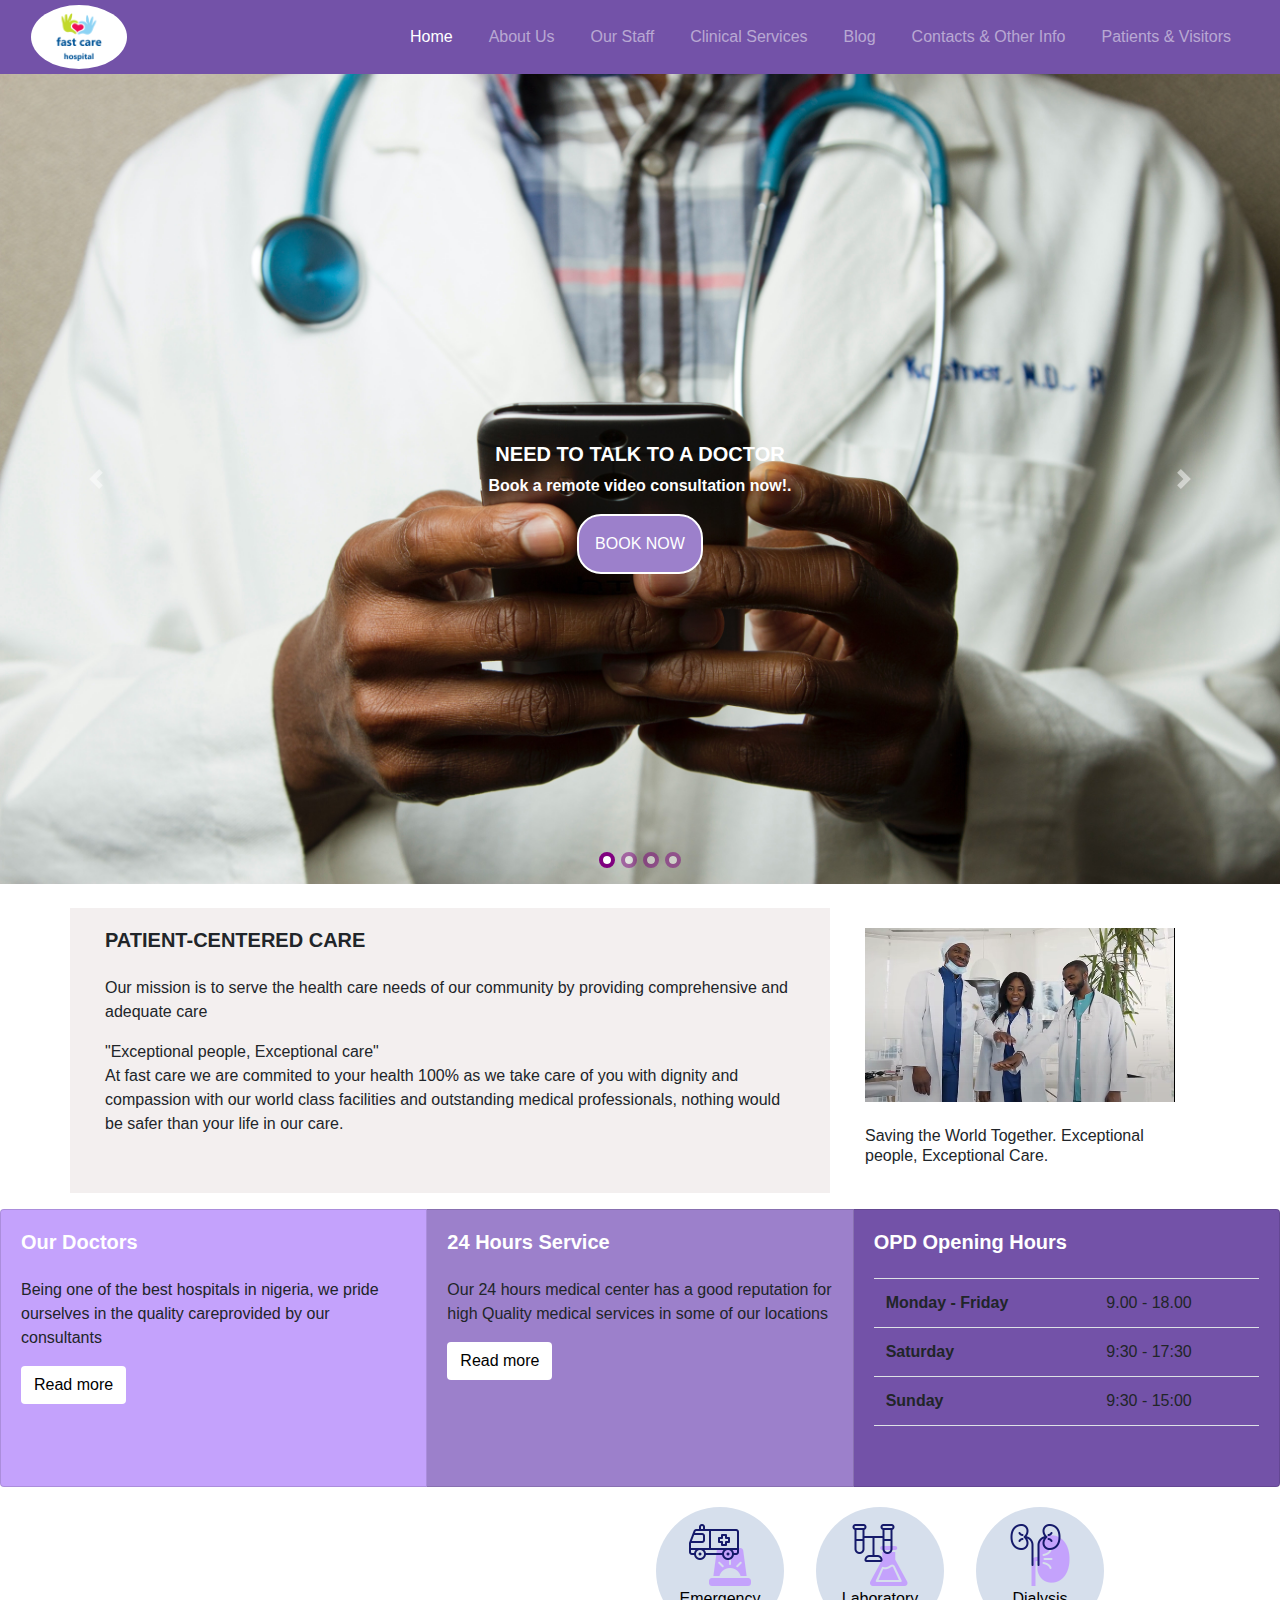
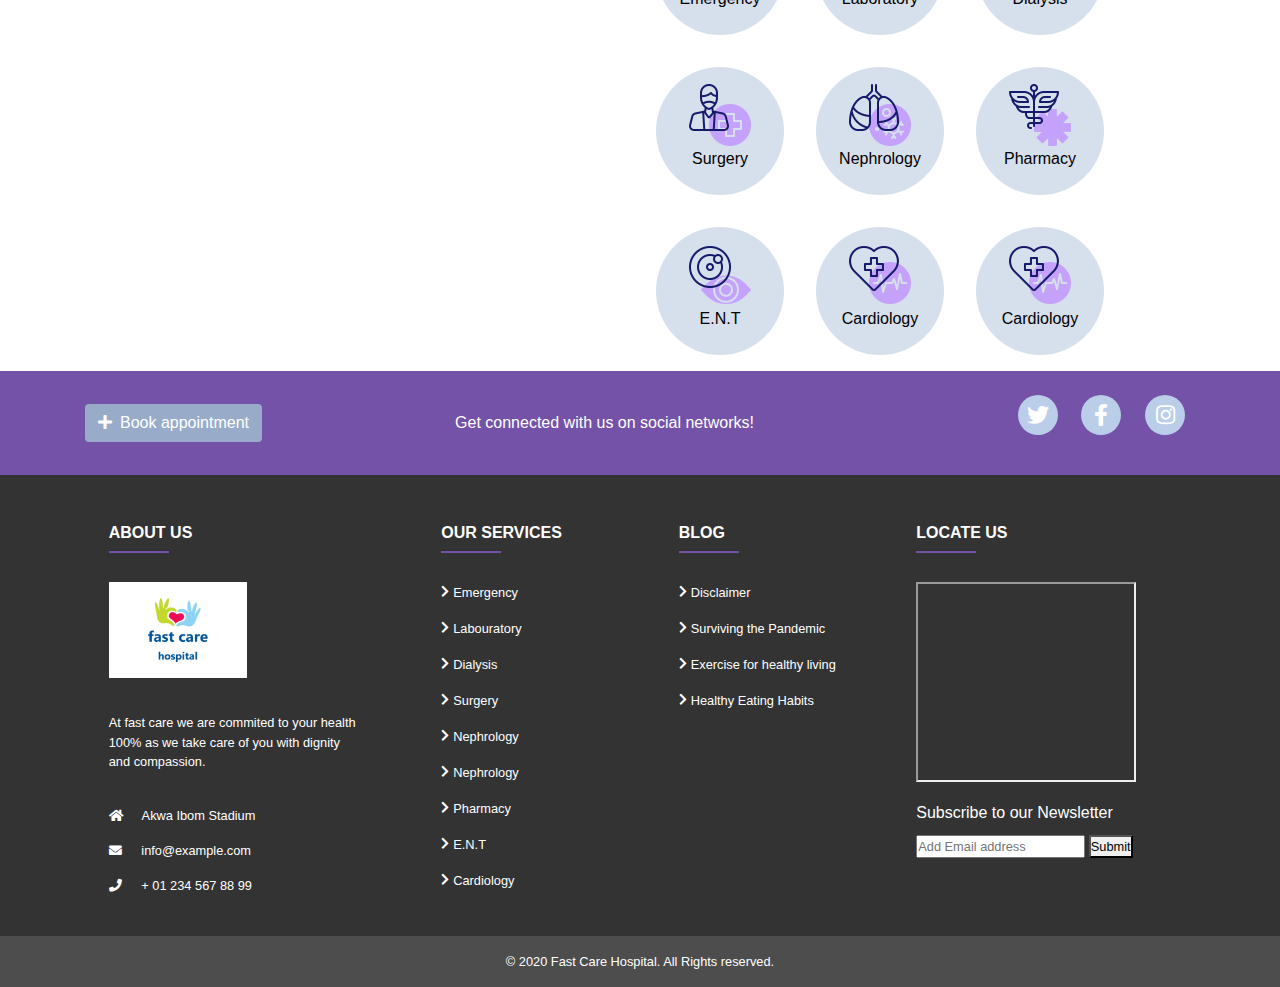
==== index.html @ 4c06788c "hospital website" ====
<!DOCTYPE html>
<html lang="en">
<head>
    <meta charset="UTF-8">
    <meta name="viewport" content="width=device-width, initial-scale=1.0">
    <title>FAST CARE HOSPITAL</title>
    <link rel="stylesheet" href="css/bootstrap.min.css">
    <link rel="stylesheet" href="css/stylesheet.css">
    <link rel="stylesheet" href="fontawesome/css/all.min.css">
</head>

<body>
  <header >
    <!-- NavBar - basic navigation headers at top of page-->
        <nav class="navbar navbar-expand-lg navbar-default navbar-static-top navbar-custom Pcolor navbar-dark py-0">
            <div class="container-fluid">
            <a class="navbar-brand logo" href="../index.html"> <img src="../images/Logo 1.png" alt="logo1" > </a>
                <button class="navbar-toggler" type="button" data-toggle="collapse" data-target="#navbarSupportedContent" aria-controls="navbarSupportedContent" aria-expanded="false" aria-label="Toggle navigation">
                        <span class="navbar-toggler-icon"></span>  
                </button>
                    <div  id="navbarSupportedContent" class="collapse navbar-collapse">
                        <ul class="navbar-nav ml-auto"> 
                            <li class="nav-item">
                                <a class="nav-link  active" href="#">Home 
                                    <span class="sr-only">(current)</span>
                                </a>      
                            </li>      
                            <li class="nav-item">        
                               <a class="nav-link" href="html pages/aboutUs.html">About Us</a>
                            </li>      
                            <li class="nav-item ">        
                                <a class="nav-link" href="html pages/staff.html">Our Staff</a>      
                            </li>  
                            <li class="nav-item">        
                                <a class="nav-link" href="html pages/clinicalServices.html">Clinical Services</a>      
                            </li>
                            <li class="nav-item ">        
                                <a class="nav-link" href="html pages/blog.html">Blog</a>      
                            </li>
                            <li class="nav-item dropdown ">        
                              <a class="nav-link" data-toggle="dropdown" href="#" role = "button" aria-haspopup="true" aria-expanded="false">Contacts & Other Info</a> 
                              <div class="dropdown-menu" >
                                <a class="dropdown-item" href="html pages/contacts.html">Contacts</a>
                                <a class="dropdown-item" href="html pages/FAQ.html">FAQ</a>
                              </div>     
                          </li>    
                            <li class="nav-item dropdown">               
                              <a class="nav-link" data-toggle="dropdown" href="#" role = "button" aria-haspopup="true" aria-expanded="false">Patients & Visitors</a>
                              <div class="dropdown-menu" >
                                <a class="dropdown-item" href="html pages/patientsVisitors.html">Patients & Visitors</a>
                                <a class="dropdown-item" href="html pages/facliltyHub.html">Facility Hub</a>
                              </div>   
                          </li>   
                        </ul>    
                    </div> 
                </div> 
            </nav>
        </header>
    

    <section>
    <!--with captions-->
    <div id="carouselExampleCaptions" class="carousel slide" data-ride="carousel">
        <ol class="carousel-indicators">
          <li data-target="#carouselExampleCaptions" data-slide-to="0" class="active"></li>
          <li data-target="#carouselExampleCaptions" data-slide-to="1"></li>
          <li data-target="#carouselExampleCaptions" data-slide-to="2"></li>
          <li data-target="#carouselExampleCaptions" data-slide-to="4"></li>
        </ol>
        <div class="carousel-inner ">
          <div class="carousel-item active ">
            <img src="images/PhoneDoctor.jpg" class="d-block w-100" alt="phone doctor">
            <div class="carousel-caption carousel-tags">
              <h5>NEED TO TALK TO A DOCTOR</h5>
              <p>Book a remote video consultation now!.</p>
              <a class="btn"> BOOK NOW</a>
            </div>
          </div>
          <div class="carousel-item">
            <img src="images/Covid.jpg" class="d-block w-100" alt="covid 19">
            <div class="carousel-caption">
              <a class="btn carousel-tags"> CORONA VIRUS HEALTH INFORMATION</a>
            </div>
          </div>
          <div class="carousel-item">
            <img src="images/Enviroment3.jpg" class="d-block w-100" alt="emergency">
            <div class="carousel-caption">
              <h5>SERENE AND CONDUSIVE ENVIROMENT</h5>
              <p>Our facility is top class and facilitates quick recovery fo our patients.</p>
            </div>
          </div>
          <div class="carousel-item">
            <img src="images/Ambulance.jpg" class="d-block w-100" alt="ambulance">
            <div class="carousel-caption">
                <h5>QUICK AND RELIABLE SERVICES</h5>
                <p>Open to your needs 24/7</p>
            </div>
          </div>
        </div>
        <a class="carousel-control-prev" href="#carouselExampleCaptions" role="button" data-slide="prev">
          <span class="carousel-control-prev-icon" aria-hidden="true"></span>
          <span class="sr-only">Previous</span>
        </a>
        <a class="carousel-control-next" href="#carouselExampleCaptions" role="button" data-slide="next">
          <span class="carousel-control-next-icon" aria-hidden="true"></span>
          <span class="sr-only">Next</span>
        </a>
      </div>   
     </section>

     <section class="one container">
        <div class="row mt-4">
          <div class="col-sm-8 bg">
              <div class="card-body">
                <h5 class="card-title">PATIENT-CENTERED CARE</h5>
                <p class="card-text">Our mission is to serve the health care needs of our community by providing comprehensive and adequate care</p>
                <p class="card-text">"Exceptional people, Exceptional care" <br> At fast care we are commited to your health 100% as we take care of you with dignity and compassion with our world class facilities and outstanding medical professionals, nothing would be safer than your life in our care.</p>
              </div>
          </div>
          <div class="col-sm-4">
            <div class="card-body">
            <div class="embed-responsive embed-responsive-16by9 ">
                <iframe class="embed-responsive-item"  src="images/videoblocks-portrait-of-african-young-team-of-smiling-doctors-looking-at-camera-in-medical-office_bteg1dcnr__ad4d819f12d268a70659f2bb6237ad48__P360.mp4"  allowfullscreen></iframe>
              </div>
                <h6 class="mt-4">Saving the World Together. <span class="card-text">Exceptional people, Exceptional Care.</span></h6>
            </div>
          </div>
        </div>
      </section>
 
    <section class="Two">       
      <div class="card-group">
          <div class="card Bcolor">
            <div class="card-body">
              <h5 class="card-title">Our Doctors</h5>
              <p class="card-text">Being one of the best hospitals in nigeria, we pride ourselves in the quality careprovided by our consultants</p>
              <a href="#" class="btn">Read more</a>
            </div>
        </div>
          <div class="card Scolor">
            <div class="card-body">
              <h5 class="card-title">24 Hours Service</h5>
              <p class="card-text"> Our 24 hours medical center has a good reputation for high Quality medical services in some of our locations</p>
              <a href="#" class="btn">Read more</a>
            </div>
        </div>
          <div class="card Pcolor">
            <div class="card-body">
              <h5 class="card-title">OPD Opening Hours</h5>
                <table class="table ">
                <tbody>
                  <tr>
                    <th scope="row">Monday - Friday</th>
                    <td>9.00 - 18.00</td>
                  </tr>
                  <tr>
                    <th scope="row">Saturday</th>
                    <td>9:30 - 17:30</td>
                  </tr>
                  <tr>
                    <th scope="row">Sunday</th>
                    <td>9:30 - 15:00</td>
                  </tr>
                  <tr>
                  <th></th>
                  <td></td>
                  </tr>
                </tbody>
              </table>
          </div>
        </div>
      </div>
    </section>

   
   
    <section class="services ">
      <div class="container ">
      <div class="row">
        <div class="col-lg-6 col-md-3 col-sm-0"></div>

        <div class="col-lg-6 col-md-9 col-sm-12 semi">
        <div class=" circle row">  
          <div class="" >
              <a href="" ><img src="icons/001-ambulance.png" class="" alt="emergency">Emergency</a>
          </div>
          <div class="">
              <a href=""><img src="icons/023-test tube.png" class="" alt="">Laboratory</a>
          </div>
          <div class="">
              <a href=""><img src="icons/014-kidneys.png" class="" alt="">Dialysis</a>
          </div>
          <div class="">
              <a href=""><img src="icons/007-doctor.png" class="" alt="">Surgery</a>
          </div>
          <div class="">
              <a href=""><img src="icons/016-human lungs.png" class="" alt="">Nephrology</a>
          </div>
          <div class="">
              <a href=""><img src="icons/020-pharmacy.png" class="" alt="">Pharmacy</a>
          </div>
          <div class="">
              <a href=""><img src="icons/009-eye.png" class="" alt="">E.N.T</a>
          </div>
          <div class="">
            <a href=""><img src="icons/011-heart beat.png" class="" alt="">Cardiology</a>
          </div>
          <div class="">
            <a href=""><img src="icons/011-heart beat.png" class="" alt="">Cardiology</a>
          </div>
        </div>
      </div>
    </div>
  </div>
    </div>
    </section>

  
<!-- Footer -->
<footer class="page-footer">

  <div class="footer-connect">
    <div class="container">

      <div class="row py-4 d-flex align-items-center">

       <div class="col-md-4 col-lg-3 text-center text-md-left mb-4 mb-md-0" > 
            <a href="" class="btn"><i class=" fa fa-plus mr-2 "></i>Book appointment</a>
      </div>

        <div class="col-md-3 col-lg-5 text-center text-md-center mb-4 mb-md-0">
          <h6 class="mb-0 ml-md-4">Get connected with us on social networks!</h6>
        </div>

        <div class="col-md-5 col-lg-4 text-center text-md-right">     
    <ul class=" social-network social-circle">
     
        <li>
            <a href="" class="icoTwitter">
              <i class="fab fa-twitter"> </i>
            </a>
        </li>
        
        <li>
          <a href="" class="icoFacebook">
            <i class="fab fa-facebook-f "></i>
          </a>
        </li>
      <li>
        <a href="" class="icoInstagram">
          <i class="fab fa-instagram"> </i>
        </a>
      </li> 
    </ul>

        </div>
      </div>
    </div>
  </div>

  <div class="container text-center text-md-left mt-5">
    <div class="row mt-3">
      <div class="col-md-4 col-lg-4 col-xl-3 mx-auto mb-4">
        <h6 class="text-uppercase font-weight-bold">About Us</h6>
        <hr class="deep-purple accent-2 mb-4 mt-0  mx-auto">
        <p class="logo"><img src="images/Logo 1.png" alt=""></p>
        <br>
        <p>At fast care we are commited to your health 100% as we take care of you with dignity and compassion.</p>
        <br>
        <p>
          <i class="fas fa-home mr-3"></i> Akwa Ibom Stadium</p>
        <p>
          <i class="fas fa-envelope mr-3"></i> info@example.com</p>
        <p>
          <i class="fas fa-phone mr-3"></i> + 01 234 567 88 99</p>
      
      
      </div>
      

      <div class="col-md-3 col-lg-2 col-xl-2 mx-auto mb-4">
        <h6 class="text-uppercase font-weight-bold">Our Services</h6>
        <hr class="deep-purple accent-2 mb-4 mt-0 mx-auto">
              
        <p>
          <a href="#"><i class="fa fa-chevron-right mr-1"></i>Emergency</a>
        </p>
        <p>
          <a href="#"><i class="fa fa-chevron-right mr-1"></i>Labouratory</a>
        </p>
        <p>
          <a href="#"><i class="fa fa-chevron-right mr-1"></i>Dialysis</a>
        </p>
        <p>
          <a href="#"><i class="fa fa-chevron-right mr-1"></i>Surgery</a>
        </p>
        <p>
          <a href="#"><i class="fa fa-chevron-right mr-1"></i>Nephrology</a>
        </p>
        <p>
          <a href="#"><i class="fa fa-chevron-right mr-1"></i>Nephrology</a>
        </p>
        <p>
          <a href="#"><i class="fa fa-chevron-right mr-1"></i>Pharmacy</a>
        </p>
        <p>
          <a href="#"><i class="fa fa-chevron-right mr-1"></i>E.N.T</a>
        </p>
        <p>
          <a href="#"><i class="fa fa-chevron-right mr-1"></i>Cardiology</a>
        </p>   
      </div>

      <div class="col-md-2 col-lg-2 col-xl-2 mx-auto mb-4 ">
        <h6 class="text-uppercase font-weight-bold">Blog</h6>
        <hr class="deep-purple accent-2 mb-4 mt-0  mx-auto">
        <p>
          <a href="#"><i class="fa fa-chevron-right mr-1"></i>Disclaimer</a>
        </p>
        <p>
          <a href="#"><i class="fa fa-chevron-right mr-1"></i>Surviving the Pandemic</a>
        </p>
        <p>
          <a href="#"><i class="fa fa-chevron-right mr-1"></i>Exercise for healthy living</a>
        </p>
        <p>
          <a href="#"><i class="fa fa-chevron-right mr-1"></i>Healthy Eating Habits</a>
        </p>
      </div>
  
      <div class="col-md-3 col-lg-3 col-xl-3 mx-auto mb-md-0 mb-4">
        <h6 class="text-uppercase font-weight-bold">Locate us</h6>
        <hr class="deep-purple accent-2 mb-4 mt-0 mx-auto">
        
        <p id="map">
          <iframe src="https://www.google.com/maps/embed?pb=!1m18!1m12!1m3!1d3974.5856687012306!2d7.884868414820734!3d5.008262640308209!2m3!1f0!2f0!3f0!3m2!1i1024!2i768!4f13.1!3m3!1m2!1s0x1067f8a695726a3d%3A0x81fc06db3eb69f48!2sGodswill%20Akpabio%20International%20Stadium!5e0!3m2!1sen!2sng!4v1599742621683!5m2!1sen!2sng" height="200" width="220" aria-hidden="false" tabindex="0"></iframe></p>
        </p> 
        <p>
          <form >
            <h6>Subscribe to our Newsletter</h6>
              <input type="text" placeholder="Add Email address">
              <button class="mt-1">Submit</button>
          </form>
        </p>
      </div>
    </div>
  </div>

  <!-- Copyright -->
  <div class="footer-copyright text-center py-3">© 2020 Fast Care Hospital. All Rights reserved.
  </div>
</footer>

<script src="js/hospital.js"></script>
<script src="js/jquery-3.5.1.min.js"></script>
<script src="js/popper.min.js"></script>
<script src="js/bootstrap.min.js"></script>   
</body>
</html>
---- css/stylesheet.css ----
*,
*:before,
*:after{
  margin: 0;
  padding: 0;
  box-sizing: border-box;
}
body{
  font-size: 1rem;
  font-family: 'Montserrat', "Helvetica Neue", Helvetica, Arial, sans-serif;
}

.Pcolor{
  background: #7352a8;
}
.Scolor{
  background:#9c80cb;
}
.Bcolor{
  background:#c4a2fc;
}
.bg {
  background: rgb(243, 239, 239);
}
.btn{
  background:white ;
  color: black;
}

.bold{
  font-weight:bold;
  margin-right: 0.5rem;
}

/**************************************************
    * INDEX PAGE*
***************************************************/
/*NavBar*/ 
.navbar img{
  background:white;
  padding:0.5rem ;
  height: 4rem;
  border-radius: 50%;
}

.navbar-nav li a:hover,
.navbar-brand_custom:hover {
  color: #fff !important;
}
.dropdown {
  position: relative;
}

.dropdown-menu {
  display: none;
  position: absolute;
  top: 2rem;
  background-color: #f1f1f1;
  min-width: 100%;
  box-shadow: 0px 8px 16px 0px rgba(0,0,0,0.2);
  z-index: 1;
}

.dropdown:hover
.dropdown-menu {
  display: block;
}

.dropdown-menu a {
  color: black;
  padding: 1rem;
  text-decoration: none;
  display: block;
}

.dropdown-menu a:hover {
  background-color:#7352a8 ;
}


/*Carousel*/
.carousel-indicators > li {
  border: 4px solid purple ;
  border-radius: 100%;
  width: 0.5rem;
  height:0.5rem;
}
.carousel p,
.carousel h5{
  font-weight:bold; 
}
.carousel-tags{
  margin-bottom:30vh;
  font-weight:bold;
}
.carousel .btn{
  padding: 1rem;
  background: #9c80cb;
  border: 2px solid white;
  border-radius: 1.5rem;
}
.carousel .btn:hover{
  background: #7352a8;
}
.carousel img {
    height: 90vh;
  }

/*SECTION ONE*/
  .video-wrapper{
    overflow: hidden;
    padding-bottom:56.25%;
    position: relative;
    height:0 ;
  }
  .video-wrapper iframe{
    height:100% !important;
    width:100%!important;
    position: absolute;
    left: 0;
    top: 0;
  }
  .one{
    margin-bottom: 1rem;
  }
  

/*SECTION TWO*/
.card-text {
  font-size: 1rem;
}
.card-title{
  font-weight:bold;
  margin-bottom: 1.5rem ;
}
.Two .card-title{
  color: #fff;
}
.card-group{
 border-bottom:4px solid white ;
}

/*SERVICE SECTION*/
.services{
  width: 100%;
  height: 100%;
  background-image: url("../images/Doctor1.png");
  background-size:cover;
  background-repeat:no-repeat ;
  background-attachment:fixed ;
 }
.circle img{
  height: 4rem;
}
.circle a{
  text-decoration:none;
  color: black;
  font-size: 1rem;
  font-weight: 500;
}
.circle > div  {
  background-color: #d6dfec;
  height: 8rem;
  width:8rem ;
  border-radius:50%;
  object-fit: cover;
  position: relative;
  text-align: center;
  padding: 1rem;
  margin: 1rem;
}

.circle :hover{ 
    height: 8rem;
    color: blue;
    font-size:1rem ;
    transition: all 0.9s;
}

/*FOOTER*/
.deep-purple{
  border-bottom:2px solid #7352a8;
  width: 60px;
  display: inline-block;
}

.page-footer{
  background: #333;
  color:#fff ;
  font-size:0.8rem;
}

.footer-connect{
  background: #7352a8;
  color: #fff;
}
.page-footer i{
  margin-top: 0.2rem;
}
.page-footer a{
  display: inline-flex;
 }

.page-footer i,
.page-footer a{
  color:#fff;
  text-decoration:none;
}

.page-footer i:hover,
.page-footer a:hover{
  color:#fff;
}

.page-footer img{
  background:white;
  padding:1rem ;
  height: 6rem;
}
.page-footer .btn{
  background: #98acca;
  color:#fff ;
}
.page-footer .btn:hover{
  background:#3B5998 ;
  color:#fff ;
}
.footer-copyright{
  background: rgb(78, 77, 77);
}

/*FOOTER SOCIAL MEDIA ICONS */
ul .social-network {
    list-style: none;
    display: inline;
    margin: auto;  
}

ul li{
  display: inline;
  margin: 0 10px;
}

/*  social icons over color*/ 
a.icoFacebook:hover {
  background-color: #3B5998;
}
a.icoTwitter:hover {
  background-color: #33ccff;
}

a.icoInstagram:hover {
  background: #f09433;
  background: -moz-linear-gradient(45deg, #f09433 0%, #e6683c 25%, #dc2743 50%, #cc2366 75%, #bc1888 100%);
  background: -webkit-linear-gradient(45deg, #f09433 0%, #e6683c 25%, #dc2743 50%, #cc2366 75%, #bc1888 100%);
  background: linear-gradient(45deg, #f09433 0%, #e6683c 25%, #dc2743 50%, #cc2366 75%, #bc1888 100%);
}

.social-circle a {
  background-color: #bacde9;
}
.social-circle li a {
    display: inline-block;
    position: relative;
    margin: 0 auto 0 auto;
    border-radius: 50%;
    text-align: center;
    width: 40px;
    height: 40px;
    font-size: 22px;
}

.social-circle li i {
    margin: 0;
    line-height: 40px;
    text-align: center;
}

.social-circle li a:hover i, 
.triggeredHover {
    transform: rotate(360deg);
    transition: all 0.2s;
    font-size: 22px;
}

.social-circle i {
    color: #fff;
    transition: all 0.8s;
}


/**************************************************
    * ABOUT US*
***************************************************/
.signature{
  width: 30%;
  font-weight: bold;
  margin-top:4rem;
}
hr{
  width: 100%;
}
.links :hover {
  background-color: #7d61aa;
  color: white;
}
.links a{
  width: 100%;
}
.links a{
  background-color: rgb(235, 230, 230);
  margin-top: 0.5rem;
  display: inline-flex;
  color:black ;
}
.links i{
  margin-top: 0.2rem;
}
.abtUs{
  margin-bottom: 2rem;
}

.contact-map .bg{
  padding: 2rem;
}

/**************************************************
    * STAFF *background: rgb(173, 169, 169);  opacity: 0.5;
***************************************************/
.active-div{
  height: 20rem;
  width: 100%;
  text-align: center;
  position:relative;
}

.menu-div{
  height: 80%;
  width: 80%;
  background: rgba(124, 81, 145, 0.75);
  color: #fff;
  position:absolute;
  top: 10%;
  left: 10%;
  padding:2rem;
  display: none;
}

.card img{
  height: 100%;
  width: 100%;
}

.r{
  margin-bottom: 2rem;
}

.doctors{
  margin-top: 2rem;
}
.doctors a{
  color: #fff;
  font-size: 1.2rem;
}

/**************************************************
    * CLINICAL SERVICES*
***************************************************/

.clinicalServices{
 margin:auto ;
}

.clinicalServices .text-center h6{
  font-size: 2rem;
 }
 .clinicalServices .text-center hr{
  size: 6rem;
 }
 
.clinicalServices img{
   height:21rem;
   width:70%;
   margin-bottom: 1.5rem;
}
.clinicalServices {
  margin-top: 1rem;
}  
.clinicalServices .service-nav{
  margin-bottom: 2rem;
}


.clinicalServices .service-item{
  position: relative;
  color: white;
  text-decoration: none;
  padding:1rem;
  border: 2px solid white;
  background:  #7352a8;
  text-align: center;
}
 
.clinicalServices .service-item:before{
  content: "";
  position: absolute;
  bottom: 0;
  left: 0;
  width: 0;
  transition: all 500ms;
}
 
 .clinicalServices .service-item .current {
     color: black;
 }	
 
 .clinicalServices .service-item .current	:before {
     width: 100%;
 }
 
 .service-container {
     width: 30rem;
     margin-left: 1.5rem;
     margin-bottom:2rem ;
 }

 .service-container  {
   display: none;
 }

 .service-container li{
  margin-left: 1rem;
 }


/**************************************************
    *BLOG PAGE*
***************************************************/
.blog{
  margin-top: 3rem;
}

.blog-heading{
  background-image: url("../images/Doctor1.png");
  background-size:cover
}
.blog-heading h1{
  font-weight: bold;
  padding: 2rem;
}
.blog .card{
  box-shadow:1px 1px 10px 1px rgb(189, 184, 184);
}
.searchbar{
  position: relative;
}
.searchbar input{
  padding: 0.5rem;
  border-radius: 1rem;
}
.searchbar i{
  position: absolute;
  top:50%; 
  left: 10rem;
  transform : translatey(-50%);
  padding:0.5rem;
}
.searchbar ::placeholder{
  padding-left: 1rem;
}
.keyword i{
  font-size: 0.8rem;
}
.keyword a{
  text-decoration: none;
}

/**************************************************
    *CONTACT PAGE*
***************************************************/
.upper-contacts{
  text-align:center ;
}
.upper-contacts h4{
  font-size: 1.2rem;
}
.upper-contacts i{
  margin: 1rem;
  padding: 1rem;
  font-size: 1.2rem;
  border: 2px solid purple;
}
.upper-contacts p{
  font-size: 0.7rem;
}

.counters{
  text-align:center ;
}
.counters i{
  font-size: 2rem;
  padding-top: 0.7rem;
}
.counters p{
  font-size: 0.7rem;
}

.contact-map .row{
 margin:4rem 0;
}
.contact-map .map{
  margin-bottom:1.5rem;
 }
.contact-form{
  width: 100%;
  margin-bottom: 1.5rem;
}

.contact-map form{
  border: 2px solid;
  height:auto ;
}
.contact-form form{
  color:black;
  width:100% ;
  padding: 0.5rem;
  text-align: center;
}
.contact-form input{
  width:90%;
  margin: 0.5rem;
  padding: 0.3rem;
}
.contact-form ::placeholder{
  font-size: 0.8rem;
  padding: 1rem ;
}
.contact-form textarea{
  width:90%;
  height:6rem ;
  resize:none ;
}
.contact-form .btn{
  background:rgb(92, 123, 224) ;
  color: #fff;
}

/**************************************************
    *F A Q* 
***************************************************/
.FAQ-form{
  margin: 2rem;
}
.FAQ-map {
  width: 40%;
}
.FAQ {
  margin-top:3rem;
}
.accordion .card-body {
  margin-left:0.8rem;
}
.accordion .btn{
  text-decoration: none;
}

/**************************************************
    * PATIENTS AND VISITORS*
***************************************************/
.bookings{
  background-color:#c4a2fc;
  padding: 4rem;
  margin: 1rem 0;
}

.bookings form{
  background: #fff;
  padding: 1rem;
  border-radius: 0.5rem;
}

.bookings textarea{
  height:6rem ;
  resize:none ;
}
.bookings i{
  background: #fff;
  padding: 0.2rem;
  border-radius: 0.2rem; 
}

/**************************************************
    *FACILITY HUB*
***************************************************/
.facility-hub img{
  height: 20rem;
}

.video-section {
  display: flex;
  width: 100%;
}

.played-video {
  width: 100%;
  height: 100%;
}

/**************************************************
    * @media queries *
***************************************************/

@media only screen and (max-width: 992px) {

/*CLINICAL SERVICES*/
.clinicalServices img{
  width:100%;
}

}
@media screen and (max-width:800px){
 
}

@media only screen and (max-width: 700px) {
 
}

@media screen and (max-width: 500px) {
/*SERVICE SECTION*/
.semi{
  margin-left:2.5rem;
}
.services{
  background-image: url("../images/Doctor1.png");
  background-position: 20% 50%;
  background-size:140vh;
 }
.circle img{
  height: 2.5rem;
}
.circle a{
  font-size: 1rem;
}
.circle > div  {
  height: 6rem;
  width:6rem;
  padding: 0.5rem;
  margin: 0.5rem;
}

.circle :hover{ 
    height: 6rem;
}

ul .social-network li {
      margin: 0 5px;
  }
  .social-circle li a {
      font-size: 16px;
  }

    /*CLINICAL SERVICES*/
  .clinicalServices .service-nav{
    width: 100%;
    text-align: center;
  }

  .service-container {
      width: 200px;
      margin-left: 0;
  }

  .service-container li{
      margin-left: 1rem;
  }


  .clinicalServices img{
      height:100%;
      width:100%;
      margin-bottom: 2rem;
 }
}

@media screen and (max-width: 380px) {
  .semi{
    margin-left:3rem;
  }
  .services{
    background-image: url("../images/Doctor1.png");
   }
  .circle img{
    height: 2rem;
  }
  .circle a{
    font-size: 0.5rem;
  }
  .circle > div  {
    height: 4rem;
    width:4rem;
    padding: 0.5rem;
    margin: 0.5rem;
    border-radius:20% ;
  }
  
  .circle :hover{ 
      height: 4rem;
  }

    ul .social-network li {
        margin: 0 2px;
  }
    .social-circle li a {
        font-size: 16px;
  }
}
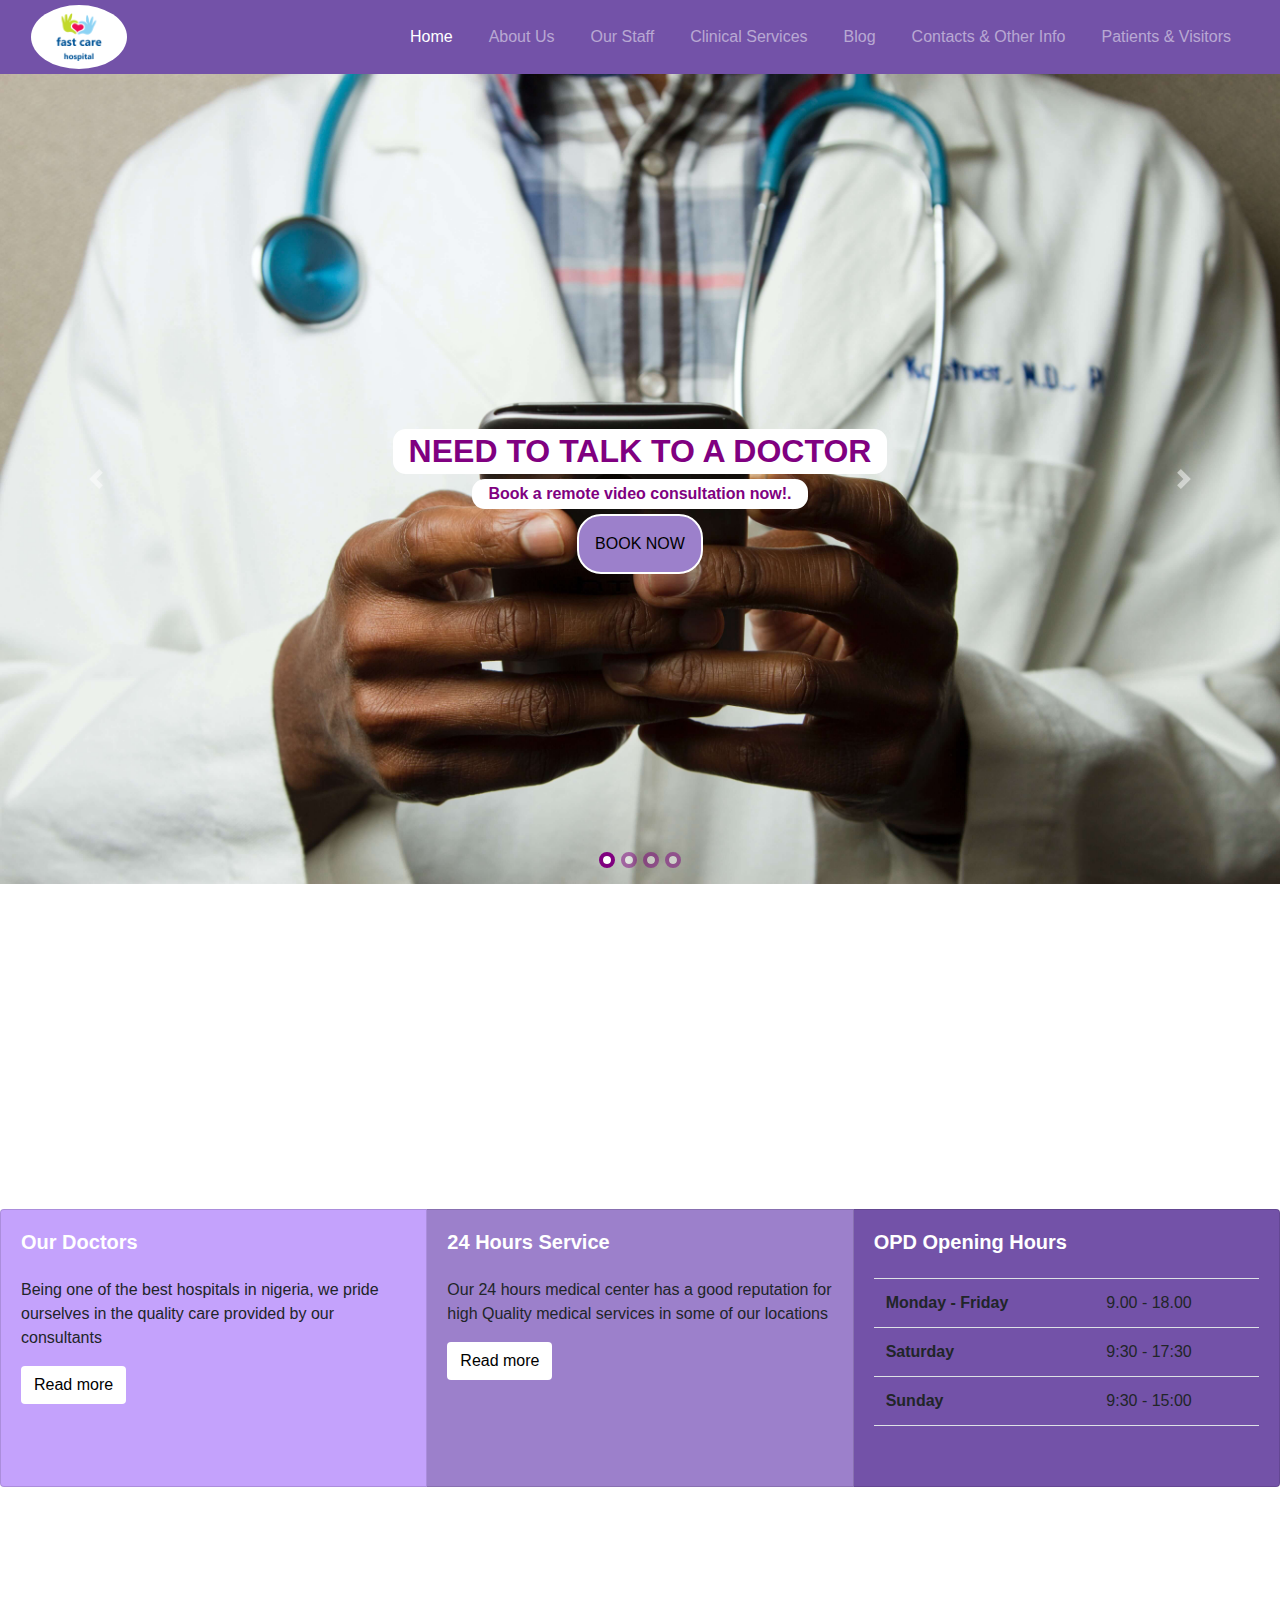
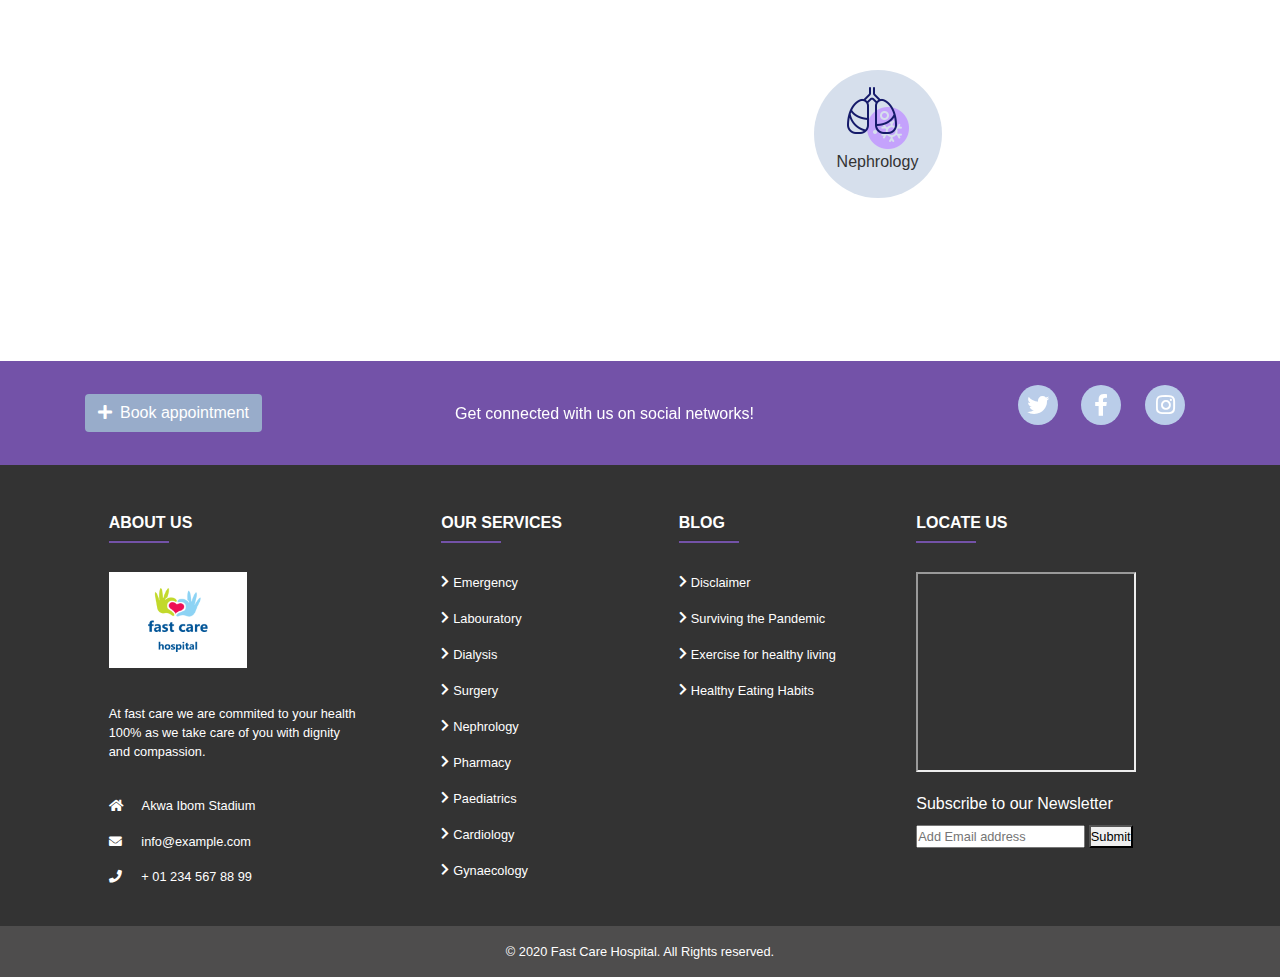
==== commit 94f952ba: "new updates" ====
--- a/index.html
+++ b/index.html
@@ -4,9 +4,12 @@
     <meta charset="UTF-8">
     <meta name="viewport" content="width=device-width, initial-scale=1.0">
     <title>FAST CARE HOSPITAL</title>
+
     <link rel="stylesheet" href="css/bootstrap.min.css">
     <link rel="stylesheet" href="css/stylesheet.css">
     <link rel="stylesheet" href="fontawesome/css/all.min.css">
+    <link rel="stylesheet" href="css/aos/aos.css" />
+
 </head>
 
 <body>
@@ -14,7 +17,7 @@
     <!-- NavBar - basic navigation headers at top of page-->
         <nav class="navbar navbar-expand-lg navbar-default navbar-static-top navbar-custom Pcolor navbar-dark py-0">
             <div class="container-fluid">
-            <a class="navbar-brand logo" href="../index.html"> <img src="../images/Logo 1.png" alt="logo1" > </a>
+            <a class="navbar-brand logo" href="./index.html"> <img src="./images/Logo 1.png" alt="logo1" > </a>
                 <button class="navbar-toggler" type="button" data-toggle="collapse" data-target="#navbarSupportedContent" aria-controls="navbarSupportedContent" aria-expanded="false" aria-label="Toggle navigation">
                         <span class="navbar-toggler-icon"></span>  
                 </button>
@@ -71,22 +74,22 @@
           <div class="carousel-item active ">
             <img src="images/PhoneDoctor.jpg" class="d-block w-100" alt="phone doctor">
             <div class="carousel-caption carousel-tags">
-              <h5>NEED TO TALK TO A DOCTOR</h5>
-              <p>Book a remote video consultation now!.</p>
-              <a class="btn"> BOOK NOW</a>
+                <h2>NEED TO TALK TO A DOCTOR</h2>
+                <p>Book a remote video consultation now!.</p>
+                <a href="./html pages/patientsVisitors.html" class="btn"> BOOK NOW</a>
             </div>
           </div>
           <div class="carousel-item">
             <img src="images/Covid.jpg" class="d-block w-100" alt="covid 19">
             <div class="carousel-caption">
-              <a class="btn carousel-tags"> CORONA VIRUS HEALTH INFORMATION</a>
+              <a href="./html pages/blog.html" class="btn carousel-tags"> CORONA VIRUS HEALTH INFORMATION</a>
             </div>
           </div>
           <div class="carousel-item">
             <img src="images/Enviroment3.jpg" class="d-block w-100" alt="emergency">
             <div class="carousel-caption">
               <h5>SERENE AND CONDUSIVE ENVIROMENT</h5>
-              <p>Our facility is top class and facilitates quick recovery fo our patients.</p>
+              <p>Our facility is top class and facilitates quick recovery.</p>
             </div>
           </div>
           <div class="carousel-item">
@@ -108,16 +111,16 @@
       </div>   
      </section>
 
-     <section class="one container">
+     <section class="one container" >
         <div class="row mt-4">
-          <div class="col-sm-8 bg">
+          <div class="col-sm-8 bg" data-aos="zoom-in" >
               <div class="card-body">
                 <h5 class="card-title">PATIENT-CENTERED CARE</h5>
                 <p class="card-text">Our mission is to serve the health care needs of our community by providing comprehensive and adequate care</p>
                 <p class="card-text">"Exceptional people, Exceptional care" <br> At fast care we are commited to your health 100% as we take care of you with dignity and compassion with our world class facilities and outstanding medical professionals, nothing would be safer than your life in our care.</p>
               </div>
           </div>
-          <div class="col-sm-4">
+          <div class="col-sm-4" data-aos="zoom-in">
             <div class="card-body">
             <div class="embed-responsive embed-responsive-16by9 ">
                 <iframe class="embed-responsive-item"  src="images/videoblocks-portrait-of-african-young-team-of-smiling-doctors-looking-at-camera-in-medical-office_bteg1dcnr__ad4d819f12d268a70659f2bb6237ad48__P360.mp4"  allowfullscreen></iframe>
@@ -133,7 +136,7 @@
           <div class="card Bcolor">
             <div class="card-body">
               <h5 class="card-title">Our Doctors</h5>
-              <p class="card-text">Being one of the best hospitals in nigeria, we pride ourselves in the quality careprovided by our consultants</p>
+              <p class="card-text">Being one of the best hospitals in nigeria, we pride ourselves in the quality care provided by our consultants</p>
               <a href="#" class="btn">Read more</a>
             </div>
         </div>
@@ -177,38 +180,58 @@
     <section class="services ">
       <div class="container ">
       <div class="row">
-        <div class="col-lg-6 col-md-3 col-sm-0"></div>
-
-        <div class="col-lg-6 col-md-9 col-sm-12 semi">
-        <div class=" circle row">  
-          <div class="" >
-              <a href="" ><img src="icons/001-ambulance.png" class="" alt="emergency">Emergency</a>
-          </div>
-          <div class="">
-              <a href=""><img src="icons/023-test tube.png" class="" alt="">Laboratory</a>
-          </div>
-          <div class="">
-              <a href=""><img src="icons/014-kidneys.png" class="" alt="">Dialysis</a>
-          </div>
-          <div class="">
-              <a href=""><img src="icons/007-doctor.png" class="" alt="">Surgery</a>
-          </div>
-          <div class="">
-              <a href=""><img src="icons/016-human lungs.png" class="" alt="">Nephrology</a>
-          </div>
-          <div class="">
-              <a href=""><img src="icons/020-pharmacy.png" class="" alt="">Pharmacy</a>
-          </div>
-          <div class="">
-              <a href=""><img src="icons/009-eye.png" class="" alt="">E.N.T</a>
-          </div>
-          <div class="">
-            <a href=""><img src="icons/011-heart beat.png" class="" alt="">Cardiology</a>
-          </div>
-          <div class="">
-            <a href=""><img src="icons/011-heart beat.png" class="" alt="">Cardiology</a>
-          </div>
-        </div>
+        <div class="col-lg-5 col-md-1 col-sm-0"></div>
+         
+        <div class="col-lg-7 col-md-11 col-sm-12">
+
+          <ul class="services-links">
+            <li  data-aos="fade-down-right" data-aos-delay="100">
+              <a href="./html pages/clinicalServices.html" >
+                <img src="icons/001-ambulance.png" class="" alt="emergency">
+                <p> Emergency</p>
+              </a>
+            </li>
+            <li data-aos="fade-down" data-aos-delay="200">
+              <a href="./html pages/clinicalServices.html">
+                <img src="icons/023-test tube.png" class="" alt="">
+                <p>Laboratory</p>  
+              </a>       
+            </li>
+            
+            <li data-aos="fade-down-left" data-aos-delay="100">
+              <a href="./html pages/clinicalServices.html"><img src="icons/014-kidneys.png" class="" alt="">
+                <p>Dialysis</p>
+              </a>
+            </li>
+            <li data-aos="fade-right" data-aos-delay="200">
+              <a href="./html pages/clinicalServices.html"><img src="icons/007-doctor.png" class="" alt="">
+               <p> Surgery</p> </a>
+            </li>
+            <li>
+              <a href="./html pages/clinicalServices.html"><img src="icons/016-human lungs.png" class="" alt="">
+                <p>Nephrology</p> </a>
+            </li>
+            <li data-aos="fade-left" data-aos-delay="200">
+              <a href="./html pages/clinicalServices.html"><img src="icons/020-pharmacy.png" class="" alt="">
+                 <p> Pharmacy</p>
+                </a>
+          </li>
+          <li data-aos="fade-up-right" data-aos-delay="100">
+              <a href="./html pages/clinicalServices.html"><img src="icons/009-eye.png" class="" alt="">
+               <p>Paediatrics</p> 
+              </a>
+          </li>
+          <li data-aos="fade-up" data-aos-delay="200">
+            <a href="./html pages/clinicalServices.html"><img src="icons/011-heart beat.png" class="" alt="">
+              <p>Cardiology</p>
+            </a>
+          </li>
+          <li data-aos="fade-up-left" data-aos-delay="100">
+            <a href="./html pages/clinicalServices.html"><img src="icons/019-nurse.png" class="" alt="">
+              <p> Gynaecology </p>
+            </a>
+          </li>
+          </ul>
       </div>
     </div>
   </div>
@@ -225,7 +248,7 @@
       <div class="row py-4 d-flex align-items-center">
 
        <div class="col-md-4 col-lg-3 text-center text-md-left mb-4 mb-md-0" > 
-            <a href="" class="btn"><i class=" fa fa-plus mr-2 "></i>Book appointment</a>
+            <a href="./html pages/patientsVisitors.html" class="btn"><i class=" fa fa-plus mr-2 "></i>Book appointment</a>
       </div>
 
         <div class="col-md-3 col-lg-5 text-center text-md-center mb-4 mb-md-0">
@@ -236,13 +259,13 @@
     <ul class=" social-network social-circle">
      
         <li>
-            <a href="" class="icoTwitter">
+            <a href="https://twitter.com/JakporG" class="icoTwitter">
               <i class="fab fa-twitter"> </i>
             </a>
         </li>
         
         <li>
-          <a href="" class="icoFacebook">
+          <a href="https://www.linkedin.com/in/emumejakpor-oghenegare-738a35152/" class="icoFacebook">
             <i class="fab fa-facebook-f "></i>
           </a>
         </li>
@@ -283,31 +306,31 @@
         <hr class="deep-purple accent-2 mb-4 mt-0 mx-auto">
               
         <p>
-          <a href="#"><i class="fa fa-chevron-right mr-1"></i>Emergency</a>
-        </p>
-        <p>
-          <a href="#"><i class="fa fa-chevron-right mr-1"></i>Labouratory</a>
-        </p>
-        <p>
-          <a href="#"><i class="fa fa-chevron-right mr-1"></i>Dialysis</a>
-        </p>
-        <p>
-          <a href="#"><i class="fa fa-chevron-right mr-1"></i>Surgery</a>
-        </p>
-        <p>
-          <a href="#"><i class="fa fa-chevron-right mr-1"></i>Nephrology</a>
-        </p>
-        <p>
-          <a href="#"><i class="fa fa-chevron-right mr-1"></i>Nephrology</a>
-        </p>
-        <p>
-          <a href="#"><i class="fa fa-chevron-right mr-1"></i>Pharmacy</a>
-        </p>
-        <p>
-          <a href="#"><i class="fa fa-chevron-right mr-1"></i>E.N.T</a>
-        </p>
-        <p>
-          <a href="#"><i class="fa fa-chevron-right mr-1"></i>Cardiology</a>
+          <a href="./html pages/clinicalServices.html"><i class="fa fa-chevron-right mr-1"></i>Emergency</a>
+        </p>
+        <p>
+          <a href="./html pages/clinicalServices.html"><i class="fa fa-chevron-right mr-1"></i>Labouratory</a>
+        </p>
+        <p>
+          <a href="./html pages/clinicalServices.html"><i class="fa fa-chevron-right mr-1"></i>Dialysis</a>
+        </p>
+        <p>
+          <a href="./html pages/clinicalServices.htm"><i class="fa fa-chevron-right mr-1"></i>Surgery</a>
+        </p>
+        <p>
+          <a href="./html pages/clinicalServices.html"><i class="fa fa-chevron-right mr-1"></i>Nephrology</a>
+        </p>
+        <p>
+          <a href="./html pages/clinicalServices.html"><i class="fa fa-chevron-right mr-1"></i>Pharmacy</a>
+        </p>
+        <p>
+          <a href="./html pages/clinicalServices.html"><i class="fa fa-chevron-right mr-1"></i>Paediatrics</a>
+        </p>
+        <p>
+          <a href="./html pages/clinicalServices.html"><i class="fa fa-chevron-right mr-1"></i>Cardiology</a>
+        </p>
+        <p>
+          <a href="./html pages/clinicalServices.html"><i class="fa fa-chevron-right mr-1"></i>Gynaecology</a>
         </p>   
       </div>
 
@@ -315,16 +338,16 @@
         <h6 class="text-uppercase font-weight-bold">Blog</h6>
         <hr class="deep-purple accent-2 mb-4 mt-0  mx-auto">
         <p>
-          <a href="#"><i class="fa fa-chevron-right mr-1"></i>Disclaimer</a>
-        </p>
-        <p>
-          <a href="#"><i class="fa fa-chevron-right mr-1"></i>Surviving the Pandemic</a>
-        </p>
-        <p>
-          <a href="#"><i class="fa fa-chevron-right mr-1"></i>Exercise for healthy living</a>
-        </p>
-        <p>
-          <a href="#"><i class="fa fa-chevron-right mr-1"></i>Healthy Eating Habits</a>
+          <a href="./html pages/blog.html"><i class="fa fa-chevron-right mr-1"></i>Disclaimer</a>
+        </p>
+        <p>
+          <a href="./html pages/blog.html"><i class="fa fa-chevron-right mr-1"></i>Surviving the Pandemic</a>
+        </p>
+        <p>
+          <a href="./html pages/blog.html"><i class="fa fa-chevron-right mr-1"></i>Exercise for healthy living</a>
+        </p>
+        <p>
+          <a href="./html pages/blog.html"><i class="fa fa-chevron-right mr-1"></i>Healthy Eating Habits</a>
         </p>
       </div>
   
@@ -351,9 +374,13 @@
   </div>
 </footer>
 
-<script src="js/hospital.js"></script>
-<script src="js/jquery-3.5.1.min.js"></script>
-<script src="js/popper.min.js"></script>
-<script src="js/bootstrap.min.js"></script>   
+  <script src="js/jquery-3.5.1.min.js"></script>
+  <script src="js/popper.min.js"></script>
+  <script src="js/bootstrap.min.js"></script> 
+  <script src="js/hospital.js"></script>   
+  <script src="css/aos/aos.js"></script>
+  <script>
+    AOS.init({});
+  </script>
 </body>
 </html>
--- a/css/stylesheet.css
+++ b/css/stylesheet.css
@@ -1,44 +1,44 @@
 *,
 *:before,
-*:after{
+*:after {
   margin: 0;
   padding: 0;
   box-sizing: border-box;
 }
-body{
+body {
   font-size: 1rem;
-  font-family: 'Montserrat', "Helvetica Neue", Helvetica, Arial, sans-serif;
-}
-
-.Pcolor{
+  font-family: "Montserrat", "Helvetica Neue", Helvetica, Arial, sans-serif;
+}
+
+.Pcolor {
   background: #7352a8;
 }
-.Scolor{
-  background:#9c80cb;
-}
-.Bcolor{
-  background:#c4a2fc;
+.Scolor {
+  background: #9c80cb;
+}
+.Bcolor {
+  background: #c4a2fc;
 }
 .bg {
   background: rgb(243, 239, 239);
 }
-.btn{
-  background:white ;
+.btn {
+  background: white;
   color: black;
 }
 
-.bold{
-  font-weight:bold;
+.bold {
+  font-weight: bold;
   margin-right: 0.5rem;
 }
 
 /**************************************************
     * INDEX PAGE*
 ***************************************************/
-/*NavBar*/ 
-.navbar img{
-  background:white;
-  padding:0.5rem ;
+/*NavBar*/
+.navbar img {
+  background: white;
+  padding: 0.5rem;
   height: 4rem;
   border-radius: 50%;
 }
@@ -47,6 +47,7 @@
 .navbar-brand_custom:hover {
   color: #fff !important;
 }
+
 .dropdown {
   position: relative;
 }
@@ -57,12 +58,11 @@
   top: 2rem;
   background-color: #f1f1f1;
   min-width: 100%;
-  box-shadow: 0px 8px 16px 0px rgba(0,0,0,0.2);
+  box-shadow: 0px 8px 16px 0px rgba(0, 0, 0, 0.2);
   z-index: 1;
 }
 
-.dropdown:hover
-.dropdown-menu {
+.dropdown:hover .dropdown-menu {
   display: block;
 }
 
@@ -74,176 +74,187 @@
 }
 
 .dropdown-menu a:hover {
-  background-color:#7352a8 ;
-}
-
+  background-color: #7352a8;
+}
 
 /*Carousel*/
 .carousel-indicators > li {
-  border: 4px solid purple ;
+  border: 4px solid purple;
   border-radius: 100%;
   width: 0.5rem;
-  height:0.5rem;
+  height: 0.5rem;
 }
 .carousel p,
-.carousel h5{
-  font-weight:bold; 
-}
-.carousel-tags{
-  margin-bottom:30vh;
-  font-weight:bold;
-}
-.carousel .btn{
+.carousel h5,
+.carousel h2 {
+  font-weight: bold;
+  display: table;
+  color: purple;
+  background: #fff;
+  border-radius: 0.8rem;
+  padding: 0.2rem 1rem;
+  margin: 0px auto 5px auto;
+}
+.carousel-tags {
+  margin-bottom: 30vh;
+  font-weight: bold;
+}
+.carousel .btn {
   padding: 1rem;
   background: #9c80cb;
   border: 2px solid white;
   border-radius: 1.5rem;
 }
-.carousel .btn:hover{
+.carousel .btn:hover {
   background: #7352a8;
 }
 .carousel img {
-    height: 90vh;
-  }
+  height: 90vh;
+}
 
 /*SECTION ONE*/
-  .video-wrapper{
-    overflow: hidden;
-    padding-bottom:56.25%;
-    position: relative;
-    height:0 ;
-  }
-  .video-wrapper iframe{
-    height:100% !important;
-    width:100%!important;
-    position: absolute;
-    left: 0;
-    top: 0;
-  }
-  .one{
-    margin-bottom: 1rem;
-  }
-  
+.video-wrapper {
+  overflow: hidden;
+  padding-bottom: 56.25%;
+  position: relative;
+  height: 0;
+}
+.video-wrapper iframe {
+  height: 100% !important;
+  width: 100% !important;
+  position: absolute;
+  left: 0;
+  top: 0;
+}
+.one {
+  margin-bottom: 1rem;
+}
 
 /*SECTION TWO*/
 .card-text {
   font-size: 1rem;
 }
-.card-title{
-  font-weight:bold;
-  margin-bottom: 1.5rem ;
-}
-.Two .card-title{
-  color: #fff;
-}
-.card-group{
- border-bottom:4px solid white ;
+.card-title {
+  font-weight: bold;
+  margin-bottom: 1.5rem;
+}
+.Two .card-title {
+  color: #fff;
+}
+.card-group {
+  border-bottom: 4px solid white;
 }
 
 /*SERVICE SECTION*/
-.services{
+.services {
   width: 100%;
   height: 100%;
   background-image: url("../images/Doctor1.png");
-  background-size:cover;
-  background-repeat:no-repeat ;
-  background-attachment:fixed ;
- }
-.circle img{
+  background-size: cover;
+  background-repeat: no-repeat;
+  background-attachment: fixed;
+}
+.services-links {
+  display: flex;
+  flex-wrap: wrap;
+  direction: row;
+  justify-content: center;
+  margin-top: 2rem;
+}
+.services-links img {
   height: 4rem;
 }
-.circle a{
-  text-decoration:none;
-  color: black;
-  font-size: 1rem;
-  font-weight: 500;
-}
-.circle > div  {
+
+.services-links a {
   background-color: #d6dfec;
   height: 8rem;
-  width:8rem ;
-  border-radius:50%;
-  object-fit: cover;
-  position: relative;
+  width: 8rem;
+  display: block;
   text-align: center;
+  margin: 0.4rem;
   padding: 1rem;
-  margin: 1rem;
-}
-
-.circle :hover{ 
-    height: 8rem;
-    color: blue;
-    font-size:1rem ;
-    transition: all 0.9s;
+  border-radius: 50%;
+  text-decoration: none;
+  font-weight: 500;
+  color: #333;
+}
+
+.services-links a:hover {
+  background: linear-gradient(45deg, #ee7752, #e73c7e, #23a6d5, #23d5ab);
+  border-right: 2px solid purple;
+  border-left: 2px solid purple;
+  border-top: 2px solid red;
+  border-bottom: 2px solid red;
+  color: white;
 }
 
 /*FOOTER*/
-.deep-purple{
-  border-bottom:2px solid #7352a8;
+.deep-purple {
+  border-bottom: 2px solid #7352a8;
   width: 60px;
   display: inline-block;
 }
 
-.page-footer{
+.page-footer {
   background: #333;
-  color:#fff ;
-  font-size:0.8rem;
-}
-
-.footer-connect{
+  color: #fff;
+  font-size: 0.8rem;
+}
+
+.footer-connect {
   background: #7352a8;
   color: #fff;
 }
-.page-footer i{
+.page-footer i {
   margin-top: 0.2rem;
 }
-.page-footer a{
+.page-footer a {
   display: inline-flex;
- }
+}
 
 .page-footer i,
-.page-footer a{
-  color:#fff;
-  text-decoration:none;
+.page-footer a {
+  color: #fff;
+  text-decoration: none;
 }
 
 .page-footer i:hover,
-.page-footer a:hover{
-  color:#fff;
-}
-
-.page-footer img{
-  background:white;
-  padding:1rem ;
+.page-footer a:hover {
+  color: #fff;
+}
+
+.page-footer img {
+  background: white;
+  padding: 1rem;
   height: 6rem;
 }
-.page-footer .btn{
+.page-footer .btn {
   background: #98acca;
-  color:#fff ;
-}
-.page-footer .btn:hover{
-  background:#3B5998 ;
-  color:#fff ;
-}
-.footer-copyright{
+  color: #fff;
+}
+.page-footer .btn:hover {
+  background: #3b5998;
+  color: #fff;
+}
+.footer-copyright {
   background: rgb(78, 77, 77);
 }
 
 /*FOOTER SOCIAL MEDIA ICONS */
 ul .social-network {
-    list-style: none;
-    display: inline;
-    margin: auto;  
-}
-
-ul li{
+  list-style: none;
+  display: inline;
+  margin: auto;
+}
+
+ul li {
   display: inline;
   margin: 0 10px;
 }
 
-/*  social icons over color*/ 
+/*  social icons over color*/
 a.icoFacebook:hover {
-  background-color: #3B5998;
+  background-color: #3b5998;
 }
 a.icoTwitter:hover {
   background-color: #33ccff;
@@ -251,114 +262,134 @@
 
 a.icoInstagram:hover {
   background: #f09433;
-  background: -moz-linear-gradient(45deg, #f09433 0%, #e6683c 25%, #dc2743 50%, #cc2366 75%, #bc1888 100%);
-  background: -webkit-linear-gradient(45deg, #f09433 0%, #e6683c 25%, #dc2743 50%, #cc2366 75%, #bc1888 100%);
-  background: linear-gradient(45deg, #f09433 0%, #e6683c 25%, #dc2743 50%, #cc2366 75%, #bc1888 100%);
+  background: -moz-linear-gradient(
+    45deg,
+    #f09433 0%,
+    #e6683c 25%,
+    #dc2743 50%,
+    #cc2366 75%,
+    #bc1888 100%
+  );
+  background: -webkit-linear-gradient(
+    45deg,
+    #f09433 0%,
+    #e6683c 25%,
+    #dc2743 50%,
+    #cc2366 75%,
+    #bc1888 100%
+  );
+  background: linear-gradient(
+    45deg,
+    #f09433 0%,
+    #e6683c 25%,
+    #dc2743 50%,
+    #cc2366 75%,
+    #bc1888 100%
+  );
 }
 
 .social-circle a {
   background-color: #bacde9;
 }
 .social-circle li a {
-    display: inline-block;
-    position: relative;
-    margin: 0 auto 0 auto;
-    border-radius: 50%;
-    text-align: center;
-    width: 40px;
-    height: 40px;
-    font-size: 22px;
+  display: inline-block;
+  position: relative;
+  margin: 0 auto 0 auto;
+  border-radius: 50%;
+  text-align: center;
+  width: 40px;
+  height: 40px;
+  font-size: 22px;
 }
 
 .social-circle li i {
-    margin: 0;
-    line-height: 40px;
-    text-align: center;
-}
-
-.social-circle li a:hover i, 
+  margin: 0;
+  line-height: 40px;
+  text-align: center;
+}
+
+.social-circle li a:hover i,
 .triggeredHover {
-    transform: rotate(360deg);
-    transition: all 0.2s;
-    font-size: 22px;
+  transform: rotate(360deg);
+  transition: all 0.2s;
+  font-size: 22px;
 }
 
 .social-circle i {
-    color: #fff;
-    transition: all 0.8s;
-}
-
+  color: #fff;
+  transition: all 0.8s;
+}
 
 /**************************************************
     * ABOUT US*
 ***************************************************/
-.signature{
+.signature {
   width: 30%;
   font-weight: bold;
-  margin-top:4rem;
-}
-hr{
+  margin-top: 4rem;
+}
+hr {
   width: 100%;
 }
 .links :hover {
   background-color: #7d61aa;
   color: white;
 }
-.links a{
-  width: 100%;
-}
-.links a{
+.links a {
+  width: 100%;
+}
+.links a {
   background-color: rgb(235, 230, 230);
   margin-top: 0.5rem;
   display: inline-flex;
-  color:black ;
-}
-.links i{
+  color: black;
+}
+.links i {
   margin-top: 0.2rem;
 }
-.abtUs{
+.abtUs {
   margin-bottom: 2rem;
 }
 
-.contact-map .bg{
+.contact-map .bg {
   padding: 2rem;
 }
 
 /**************************************************
-    * STAFF *background: rgb(173, 169, 169);  opacity: 0.5;
-***************************************************/
-.active-div{
+    * STAFF *
+***************************************************/
+.active-div {
   height: 20rem;
   width: 100%;
   text-align: center;
-  position:relative;
-}
-
-.menu-div{
+  position: relative;
+}
+
+.menu-div {
   height: 80%;
   width: 80%;
   background: rgba(124, 81, 145, 0.75);
   color: #fff;
-  position:absolute;
+  position: absolute;
   top: 10%;
   left: 10%;
-  padding:2rem;
+  padding: 2rem;
   display: none;
 }
 
-.card img{
+.card img {
   height: 100%;
   width: 100%;
 }
 
-.r{
+.r {
   margin-bottom: 2rem;
 }
 
-.doctors{
+.doctors {
   margin-top: 2rem;
 }
-.doctors a{
+.doctors a {
   color: #fff;
   font-size: 1.2rem;
 }
@@ -367,41 +398,40 @@
     * CLINICAL SERVICES*
 ***************************************************/
 
-.clinicalServices{
- margin:auto ;
-}
-
-.clinicalServices .text-center h6{
+.clinicalServices {
+  margin: auto;
+}
+
+.clinicalServices .text-center h6 {
   font-size: 2rem;
- }
- .clinicalServices .text-center hr{
+}
+.clinicalServices .text-center hr {
   size: 6rem;
- }
- 
-.clinicalServices img{
-   height:21rem;
-   width:70%;
-   margin-bottom: 1.5rem;
+}
+
+.clinicalServices img {
+  height: 21rem;
+  width: 70%;
+  margin-bottom: 1.5rem;
 }
 .clinicalServices {
   margin-top: 1rem;
-}  
-.clinicalServices .service-nav{
+}
+.clinicalServices .service-nav {
   margin-bottom: 2rem;
 }
 
-
-.clinicalServices .service-item{
+.clinicalServices .service-item {
   position: relative;
   color: white;
   text-decoration: none;
-  padding:1rem;
+  padding: 1rem;
   border: 2px solid white;
-  background:  #7352a8;
+  background: #7352a8;
   text-align: center;
 }
- 
-.clinicalServices .service-item:before{
+
+.clinicalServices .service-item:before {
   content: "";
   position: absolute;
   bottom: 0;
@@ -409,190 +439,193 @@
   width: 0;
   transition: all 500ms;
 }
- 
- .clinicalServices .service-item .current {
-     color: black;
- }	
- 
- .clinicalServices .service-item .current	:before {
-     width: 100%;
- }
- 
- .service-container {
-     width: 30rem;
-     margin-left: 1.5rem;
-     margin-bottom:2rem ;
- }
-
- .service-container  {
-   display: none;
- }
-
- .service-container li{
+
+.clinicalServices .service-item .current {
+  color: black;
+}
+
+.clinicalServices .service-item .current :before {
+  width: 100%;
+}
+
+.service-container {
+  width: 30rem;
+  margin-left: 1.5rem;
+  margin-bottom: 2rem;
+}
+
+.service-container {
+  display: none;
+}
+
+.service-container li {
   margin-left: 1rem;
- }
-
+}
 
 /**************************************************
     *BLOG PAGE*
 ***************************************************/
-.blog{
+.blog {
   margin-top: 3rem;
 }
 
-.blog-heading{
-  background-image: url("../images/Doctor1.png");
-  background-size:cover
-}
-.blog-heading h1{
+.blog-heading {
+  background-image: linear-gradient(white, #9c80cb);
+  border-bottom: solid 2px #7352a8;
+  background-size: cover;
+}
+.blog-heading h1 {
   font-weight: bold;
   padding: 2rem;
 }
-.blog .card{
-  box-shadow:1px 1px 10px 1px rgb(189, 184, 184);
-}
-.searchbar{
+.blog .card {
+  box-shadow: 1px 1px 10px 1px rgb(189, 184, 184);
+}
+.searchbar {
   position: relative;
 }
-.searchbar input{
+.searchbar input {
   padding: 0.5rem;
   border-radius: 1rem;
 }
-.searchbar i{
+.searchbar i {
   position: absolute;
-  top:50%; 
+  top: 50%;
   left: 10rem;
-  transform : translatey(-50%);
-  padding:0.5rem;
-}
-.searchbar ::placeholder{
+  transform: translatey(-50%);
+  padding: 0.5rem;
+}
+.searchbar ::placeholder {
   padding-left: 1rem;
 }
-.keyword i{
+.keyword i {
   font-size: 0.8rem;
 }
-.keyword a{
+.keyword a {
   text-decoration: none;
 }
 
 /**************************************************
     *CONTACT PAGE*
 ***************************************************/
-.upper-contacts{
-  text-align:center ;
-}
-.upper-contacts h4{
+.upper-contacts {
+  text-align: center;
+}
+.upper-contacts h4 {
   font-size: 1.2rem;
 }
-.upper-contacts i{
+.upper-contacts i {
   margin: 1rem;
   padding: 1rem;
   font-size: 1.2rem;
   border: 2px solid purple;
 }
-.upper-contacts p{
+.upper-contacts p {
   font-size: 0.7rem;
 }
 
-.counters{
-  text-align:center ;
-}
-.counters i{
+.counters {
+  text-align: center;
+}
+.counters i {
   font-size: 2rem;
   padding-top: 0.7rem;
 }
-.counters p{
+.counters p {
   font-size: 0.7rem;
 }
 
-.contact-map .row{
- margin:4rem 0;
-}
-.contact-map .map{
-  margin-bottom:1.5rem;
- }
-.contact-form{
-  width: 100%;
+.contact-map .row {
+  margin: 4rem 0;
+}
+.contact-map .map {
   margin-bottom: 1.5rem;
 }
-
-.contact-map form{
+.contact-form {
+  width: 100%;
+  margin-bottom: 1.5rem;
+}
+
+.contact-map form {
   border: 2px solid;
-  height:auto ;
-}
-.contact-form form{
-  color:black;
-  width:100% ;
+  height: auto;
+}
+.contact-form form {
+  color: black;
+  width: 100%;
   padding: 0.5rem;
   text-align: center;
 }
-.contact-form input{
-  width:90%;
+.contact-form input {
+  width: 90%;
   margin: 0.5rem;
   padding: 0.3rem;
 }
-.contact-form ::placeholder{
+.contact-form ::placeholder {
   font-size: 0.8rem;
-  padding: 1rem ;
-}
-.contact-form textarea{
-  width:90%;
-  height:6rem ;
-  resize:none ;
-}
-.contact-form .btn{
-  background:rgb(92, 123, 224) ;
+  padding: 1rem;
+}
+.contact-form textarea {
+  width: 90%;
+  height: 6rem;
+  resize: none;
+}
+.contact-form .btn {
+  background: rgb(92, 123, 224);
   color: #fff;
 }
 
 /**************************************************
     *F A Q* 
 ***************************************************/
-.FAQ-form{
+.FAQ-form {
   margin: 2rem;
 }
 .FAQ-map {
   width: 40%;
 }
+.FAQ-map .btn {
+  margin: 1rem;
+}
 .FAQ {
-  margin-top:3rem;
+  margin-top: 3rem;
 }
 .accordion .card-body {
-  margin-left:0.8rem;
-}
-.accordion .btn{
+  margin-left: 0.8rem;
+}
+.accordion .btn {
   text-decoration: none;
 }
 
 /**************************************************
     * PATIENTS AND VISITORS*
 ***************************************************/
-.bookings{
-  background-color:#c4a2fc;
+.bookings {
+  background-color: #c4a2fc;
   padding: 4rem;
   margin: 1rem 0;
 }
 
-.bookings form{
+.bookings form {
   background: #fff;
   padding: 1rem;
   border-radius: 0.5rem;
 }
 
-.bookings textarea{
-  height:6rem ;
-  resize:none ;
-}
-.bookings i{
+.bookings textarea {
+  height: 6rem;
+  resize: none;
+}
+.bookings i {
   background: #fff;
   padding: 0.2rem;
-  border-radius: 0.2rem; 
+  border-radius: 0.2rem;
 }
 
 /**************************************************
     *FACILITY HUB*
 ***************************************************/
-.facility-hub img{
+.facility-hub img {
   height: 20rem;
 }
 
@@ -611,111 +644,203 @@
 ***************************************************/
 
 @media only screen and (max-width: 992px) {
-
-/*CLINICAL SERVICES*/
-.clinicalServices img{
-  width:100%;
-}
-
-}
-@media screen and (max-width:800px){
- 
-}
-
-@media only screen and (max-width: 700px) {
- 
-}
-
-@media screen and (max-width: 500px) {
-/*SERVICE SECTION*/
-.semi{
-  margin-left:2.5rem;
-}
-.services{
-  background-image: url("../images/Doctor1.png");
-  background-position: 20% 50%;
-  background-size:140vh;
- }
-.circle img{
-  height: 2.5rem;
-}
-.circle a{
-  font-size: 1rem;
-}
-.circle > div  {
-  height: 6rem;
-  width:6rem;
-  padding: 0.5rem;
-  margin: 0.5rem;
-}
-
-.circle :hover{ 
-    height: 6rem;
-}
-
-ul .social-network li {
+  /**************************************************
+    * Index *
+***************************************************/
+  /*Carousel*/
+  .carousel .btn {
+    padding: 1rem;
+    background: #9c80cb;
+    border: 2px solid white;
+    border-radius: 1.5rem;
+  }
+
+  .carousel img {
+    height: 80vh;
+  }
+
+  /*CLINICAL SERVICES*/
+  .clinicalServices img {
+    width: 100%;
+  }
+
+  /**************************************************
+    * ABOUT US*
+***************************************************/
+  .FAQ-map .btn {
+    margin: 1rem;
+  }
+  .FAQ-map {
+    width: 100%;
+  }
+
+  @media screen and (max-width: 600px) {
+    [data-aos-delay] {
+      transition-delay: 0 !important;
+    }
+    /**************************************************
+    * ABOUT US*
+    ***************************************************/
+
+    .dis {
+      display: none;
+    }
+    .services {
+      background-image: url("../images/Doctor1.png");
+      background-position: 20% 50%;
+      background-size: 140vh;
+    }
+    .services-links img {
+      height: 2.5rem;
+    }
+
+    .services-links a {
+      background-color: #d6dfec;
+      height: 6rem;
+      width: 6rem;
+    }
+
+    .services-links li p {
+      font-size: 0.8rem;
+    }
+  }
+
+  @media screen and (max-width: 500px) {
+    /**************************************************
+    * Index *
+***************************************************/
+    /*NavBar*/
+    .navbar img {
+      height: 3.5rem;
+    }
+    /*Carousel*/
+    .carousel .btn {
+      padding: 0.5rem;
+    }
+
+    .carousel img {
+      height: 60vh;
+    }
+    .carousel-tags {
+      margin-bottom: 20vh;
+    }
+    .carousel p,
+    .carousel h5,
+    .carousel h2 {
+      font-size: 0.8rem;
+    }
+
+    /*SERVICE SECTION*/
+
+    ul .social-network li {
       margin: 0 5px;
-  }
-  .social-circle li a {
+    }
+    .social-circle li a {
       font-size: 16px;
-  }
+    }
 
     /*CLINICAL SERVICES*/
-  .clinicalServices .service-nav{
-    width: 100%;
-    text-align: center;
-  }
-
-  .service-container {
+    .clinicalServices .service-nav {
+      width: 100%;
+      text-align: center;
+    }
+
+    .service-container {
       width: 200px;
       margin-left: 0;
-  }
-
-  .service-container li{
+    }
+
+    .service-container li {
       margin-left: 1rem;
-  }
-
-
-  .clinicalServices img{
-      height:100%;
-      width:100%;
+    }
+
+    .clinicalServices img {
+      height: 100%;
+      width: 100%;
       margin-bottom: 2rem;
- }
-}
-
-@media screen and (max-width: 380px) {
-  .semi{
-    margin-left:3rem;
-  }
-  .services{
-    background-image: url("../images/Doctor1.png");
-   }
-  .circle img{
-    height: 2rem;
-  }
-  .circle a{
-    font-size: 0.5rem;
-  }
-  .circle > div  {
-    height: 4rem;
-    width:4rem;
-    padding: 0.5rem;
-    margin: 0.5rem;
-    border-radius:20% ;
-  }
-  
-  .circle :hover{ 
+    }
+  }
+  /**************************************************
+    *BLOG PAGE*
+***************************************************/
+  .blog {
+    margin-top: 1.5rem;
+  }
+
+  .blog-heading h1 {
+    padding: 1.5rem;
+  }
+
+  @media screen and (max-width: 380px) {
+    /**************************************************
+    * Index *
+***************************************************/
+    /*NavBar*/
+    .navbar img {
+      height: 3rem;
+    }
+    /*Carousel*/
+    .carousel .btn {
+      padding: 0.3rem;
+      font-size: 0.5rem;
+    }
+
+    .carousel img {
+      height: 50vh;
+    }
+    .carousel-tags {
+      margin-bottom: 10vh;
+    }
+    .carousel p,
+    .carousel h5,
+    .carousel h2 {
+      font-size: 0.5rem;
+    }
+
+    /*SERVICE SECTION*/
+
+    .services {
+      background-image: url("../images/Doctor1.png");
+    }
+
+    .services-links img {
+      height: 2rem;
+    }
+
+    .services-links a {
+      background-color: #d6dfec;
       height: 4rem;
-  }
+      width: 4rem;
+      padding: 0.5rem;
+      border-radius: 20%;
+    }
+
+    .services-links li p {
+      font-size: 0.5rem;
+    }
 
     ul .social-network li {
-        margin: 0 2px;
-  }
+      margin: 0 2px;
+    }
     .social-circle li a {
-        font-size: 16px;
-  }
-}
-
-
-
-
+      font-size: 16px;
+    }
+  }
+
+  /**************************************************
+    * ABOUT US*
+***************************************************/
+  .signature {
+    width: 40%;
+  }
+  .abtUs {
+    margin-bottom: 0.5rem;
+  }
+
+  /**************************************************
+    *BLOG PAGE*
+  ***************************************************/
+  .blog-heading h1 {
+    text-align: center;
+  }
+}
